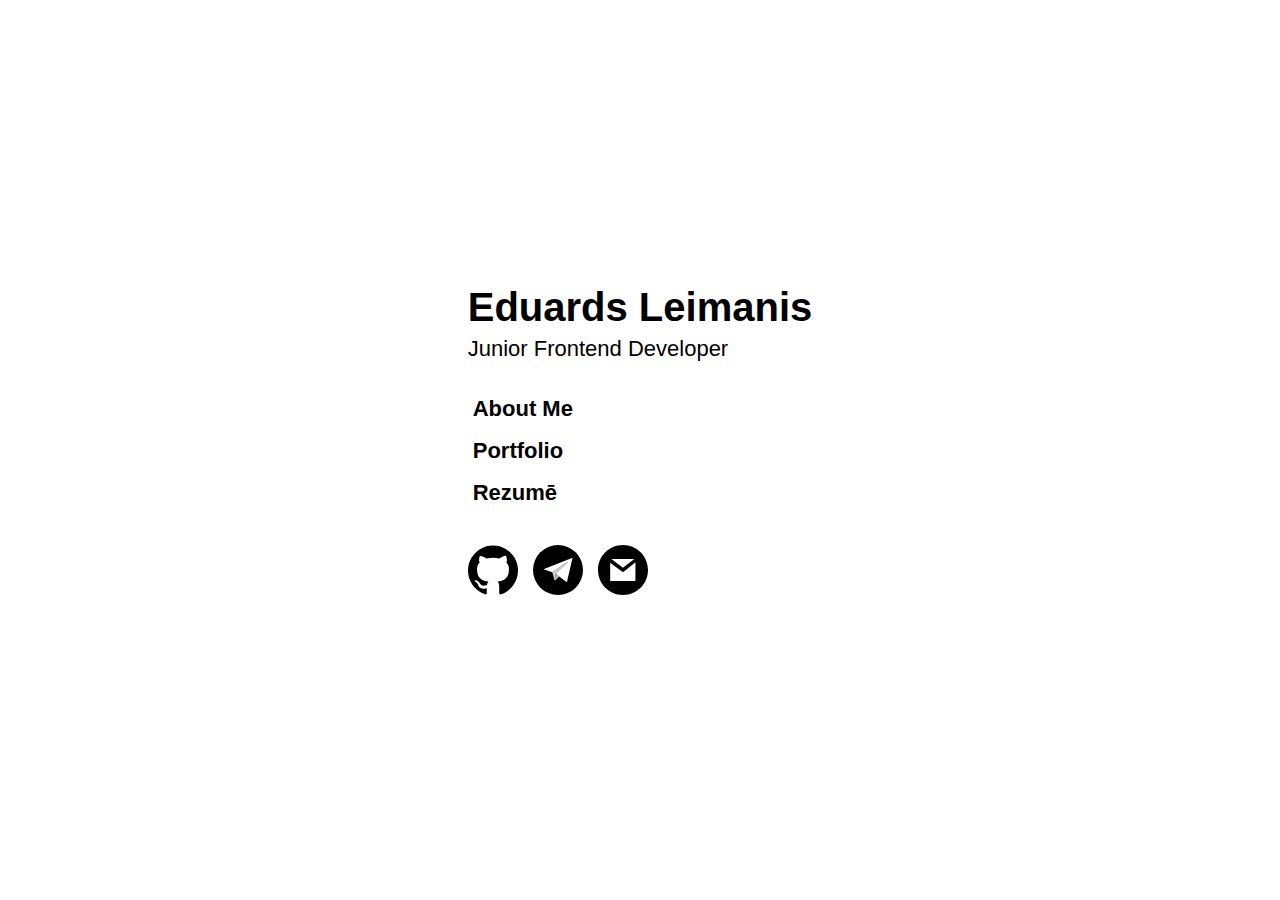
==== index.html @ fb5e583a "ver 1.0" ====
<!DOCTYPE html>
<html lang="ru-RU">

  <head>
    <meta charset="UTF-8">
    <meta name="viewport" content="width=device-width, initial-scale=1.0">
    <meta http-equiv="X-UA-Compatible" content="ie=edge">
    <meta name="description" content="Личный сайт Нияза Гарипова">
    <title>Eduards Leimanis | Junior Frontend Developer</title>
    <link  href="css/normalize.min.css" rel="stylesheet">
    <link  href="css/style.min.css" rel="stylesheet">
  </head>

  <body class="page">
    <main class="main">
      <h1 class="visually-hidden">Main Page</h1>
      <section class="info">
        <h2 class="info__title">Eduards Leimanis</h2>
        <p class="info__specialization">Junior Frontend Developer</p>
        <nav class="navigation">
          <ul class="navigation__list">
            <li class="navigation__item">
              <a class="navigation__link" href="about.html">About Me</a>
            </li>
            <li class="navigation__item">
              <a class="navigation__link" href="portfolio.html">Portfolio</a>
            </li>
            <li class="navigation__item">
              <a class="navigation__link" href="https://moikrug.ru/niyaz--garipov" target="blank">Rezumē</a>
            </li>
          </ul>
        </nav>
        <ul class="social">
          <li class="social__item">
            <a class="social__link" href="https://github.com/blademan" aria-label="Github" target="blank">
              <svg class="social__icon-github" width="50" height="50">
                <use xlink:href="img/sprite.svg#github"></use>
              </svg>
            </a>
          </li>
          <li class="social__item">
            <a class="social__link" href="https://t.me/Heimik" aria-label="Telegram" target="blank">
              <svg class="social__icon-telegram" width="50" height="50">
                <use xlink:href="img/sprite.svg#telegram"></use>
              </svg>
            </a>
          </li>
          <li class="social__item">
            <a class="social__link" href="mailto:eduards.leimanis@gmail.com" aria-label="Gmail">
              <svg class="social__icon-gmail" width="50" height="50">
                <use xlink:href="img/sprite.svg#gmail"></use>
              </svg>
            </a>
          </li>
        </ul>
      </section>
    </main>
    <script src="js/svgxuse.min.js"></script>
  </body>

</html>
---- css/style.min.css ----
.visually-hidden:not(:focus):not(:active),input[type=checkbox].visually-hidden,input[type=radio].visually-hidden{position:absolute;width:1px;height:1px;margin:-1px;border:0;padding:0;white-space:nowrap;-webkit-clip-path:inset(100%);clip-path:inset(100%);clip:rect(0 0 0 0);overflow:hidden}.page{display:-webkit-box;display:-ms-flexbox;display:flex;-webkit-box-orient:vertical;-webkit-box-direction:normal;-ms-flex-direction:column;flex-direction:column;min-width:320px;min-height:100vh;margin:0;padding:0;font-family:Arial,Helvetica,sans-serif;font-size:16px;font-weight:500;line-height:20px;color:#000}.main{margin:auto}.info{padding:20px}.info__title{margin:0 0 10px;font-size:40px;line-height:44px}.info__specialization{margin:0 0 40px;font-size:22px}.navigation{margin-bottom:40px}.navigation__list{margin:0;padding:0;list-style:none}.navigation__item{margin-right:20px;margin-bottom:20px}.navigation__item:last-child{margin-right:0}.navigation__link{position:relative;padding:5px;font-size:22px;font-weight:700;color:#000;text-decoration:none;background-color:#fff;outline:0;-webkit-transition:.2s;transition:.2s}.navigation__link::after,.navigation__link::before{content:"";position:absolute;z-index:-1;width:0;height:2px;background-color:#000;-webkit-transition:width .5s cubic-bezier(.44,.73,0,.97) .01s,height .5s cubic-bezier(.44,.73,0,.97) .35s;transition:width .5s cubic-bezier(.44,.73,0,.97) .01s,height .5s cubic-bezier(.44,.73,0,.97) .35s}.navigation__link::before{top:-2px;left:-2px}.navigation__link::after{right:-2px;bottom:-2px}.navigation__link:focus::after,.navigation__link:focus::before,.navigation__link:hover::after,.navigation__link:hover::before{width:calc(100% + 2px);height:calc(100% + 2px*2)}.social{display:-webkit-box;display:-ms-flexbox;display:flex;-ms-flex-wrap:wrap;flex-wrap:wrap;margin:0;padding:0;list-style:none}.social__item{margin-right:15px;margin-bottom:15px}.social__link:focus .social__icon-github,.social__link:hover .social__icon-github{fill:#454550}.social__link:focus .social__icon-telegram,.social__link:hover .social__icon-telegram{fill:#30a7de}.social__link:focus .social__icon-gmail,.social__link:hover .social__icon-gmail{fill:#dd5145}.main-inner{display:-webkit-box;display:-ms-flexbox;display:flex;-webkit-box-pack:center;-ms-flex-pack:center;justify-content:center;-webkit-box-align:center;-ms-flex-align:center;align-items:center;-webkit-box-flex:1;-ms-flex-positive:1;flex-grow:1;padding:20px}.wrapper{max-width:1200px}.breadcrumbs{margin-bottom:40px}.breadcrumbs__list{display:-webkit-box;display:-ms-flexbox;display:flex;margin:0;padding:0;list-style:none}.breadcrumbs__item{position:relative;margin-right:25px}.breadcrumbs__item--active{margin:0;text-decoration:line-through}.breadcrumbs__item::after{content:"\00bb";position:absolute;top:0;right:-18px}.breadcrumbs__item:last-child::after{content:""}.breadcrumbs__link{color:#000;text-decoration:none}.project,.project__card{display:-webkit-box;display:-ms-flexbox;display:flex}.project{-ms-flex-wrap:wrap;flex-wrap:wrap;-webkit-box-pack:center;-ms-flex-pack:center;justify-content:center;margin-left:-20px}.project__card{-webkit-box-orient:vertical;-webkit-box-direction:normal;-ms-flex-direction:column;flex-direction:column;-webkit-box-pack:justify;-ms-flex-pack:justify;justify-content:space-between;-ms-flex-preferred-size:300px;flex-basis:300px;margin-bottom:20px;margin-left:20px;padding:20px;-webkit-box-sizing:border-box;box-sizing:border-box;border:1px solid #000;border-radius:3px}.project__link{display:block;margin-bottom:30px;color:#000;text-decoration:none;-webkit-transition:.2s;transition:.2s}.project__link:focus,.project__link:hover{text-decoration:line-through;opacity:.5}.project__title{margin:0;font-size:30px;text-align:center}.project__description{margin:0 0 20px}.project__link-about{position:relative;width:100px;padding:10px;-webkit-box-sizing:border-box;box-sizing:border-box;font-weight:700;color:#000;text-decoration:none;-webkit-transition:.3s;transition:.3s}.project__link-about:hover{color:#fff}.project__link-about::after{content:"";position:absolute;bottom:0;left:0;z-index:-1;width:100%;height:2px;background-color:#000;-webkit-transition:.3s;transition:.3s}.project__link-about:hover::after{height:40px}.about{display:-webkit-box;display:-ms-flexbox;display:flex;-webkit-box-orient:vertical;-webkit-box-direction:normal;-ms-flex-direction:column;flex-direction:column;-webkit-box-align:center;-ms-flex-align:center;align-items:center}@media (min-width:768px){.about{-webkit-box-orient:horizontal;-webkit-box-direction:normal;-ms-flex-direction:row;flex-direction:row;-webkit-box-pack:center;-ms-flex-pack:center;justify-content:center}}.container{line-height:26px;-webkit-box-ordinal-group:2;-ms-flex-order:1;order:1}@media (min-width:768px){.container{-ms-flex-preferred-size:455px;flex-basis:455px;margin-right:50px;-webkit-box-ordinal-group:1;-ms-flex-order:0;order:0}}@media (min-width:992px){.container{-ms-flex-preferred-size:655px;flex-basis:655px}}.about__heading,.about__text{margin:0 0 15px}.about__picture-container{width:200px;height:200px;margin-bottom:25px;border-radius:50%;overflow:hidden}
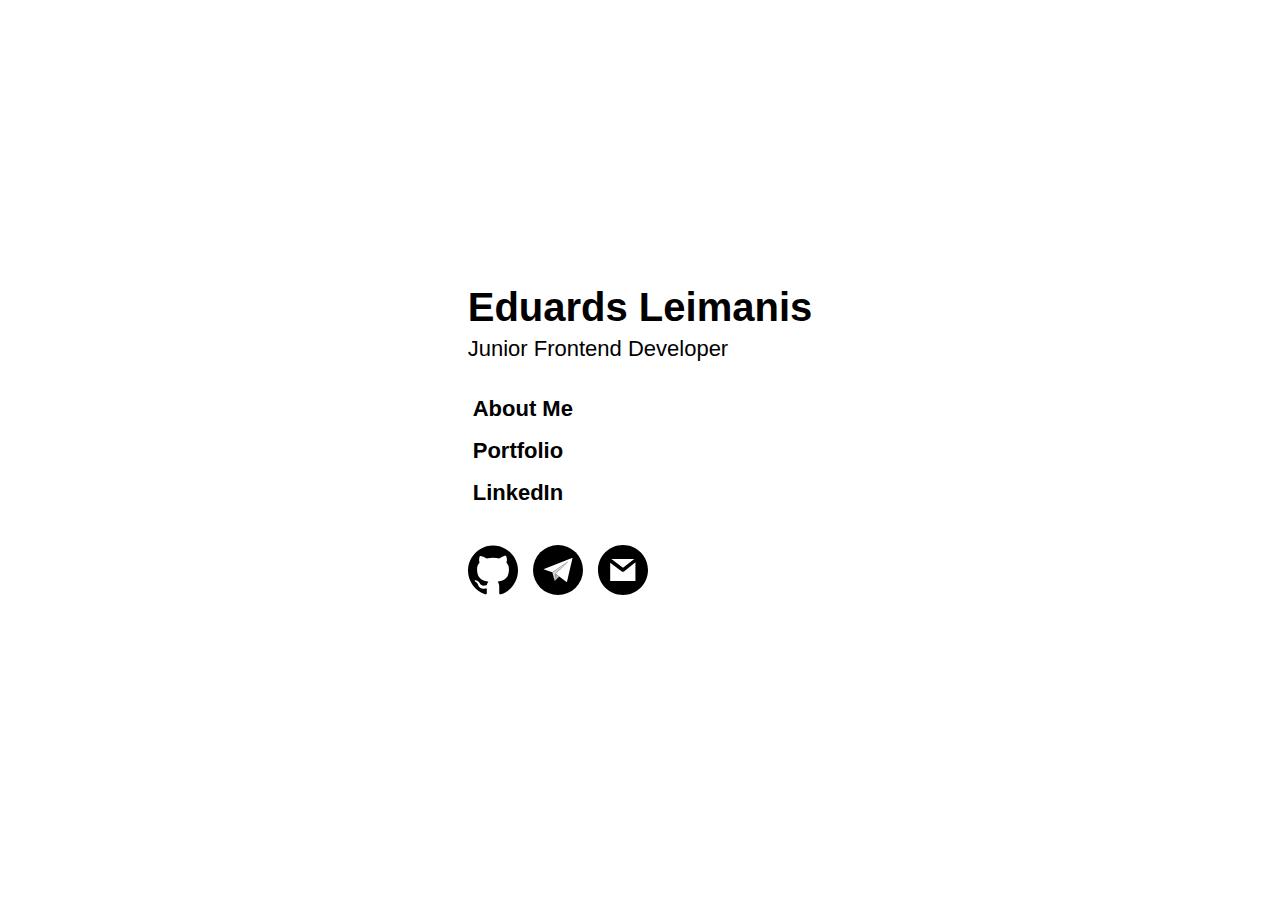
==== commit e6a83b05: "add linkedin" ====
--- a/index.html
+++ b/index.html
@@ -26,7 +26,7 @@
               <a class="navigation__link" href="portfolio.html">Portfolio</a>
             </li>
             <li class="navigation__item">
-              <a class="navigation__link" href="https://moikrug.ru/niyaz--garipov" target="blank">Rezumē</a>
+              <a class="navigation__link" href="https://www.linkedin.com/in/eduards-leimanis-40319786/" target="blank">LinkedIn</a>
             </li>
           </ul>
         </nav>
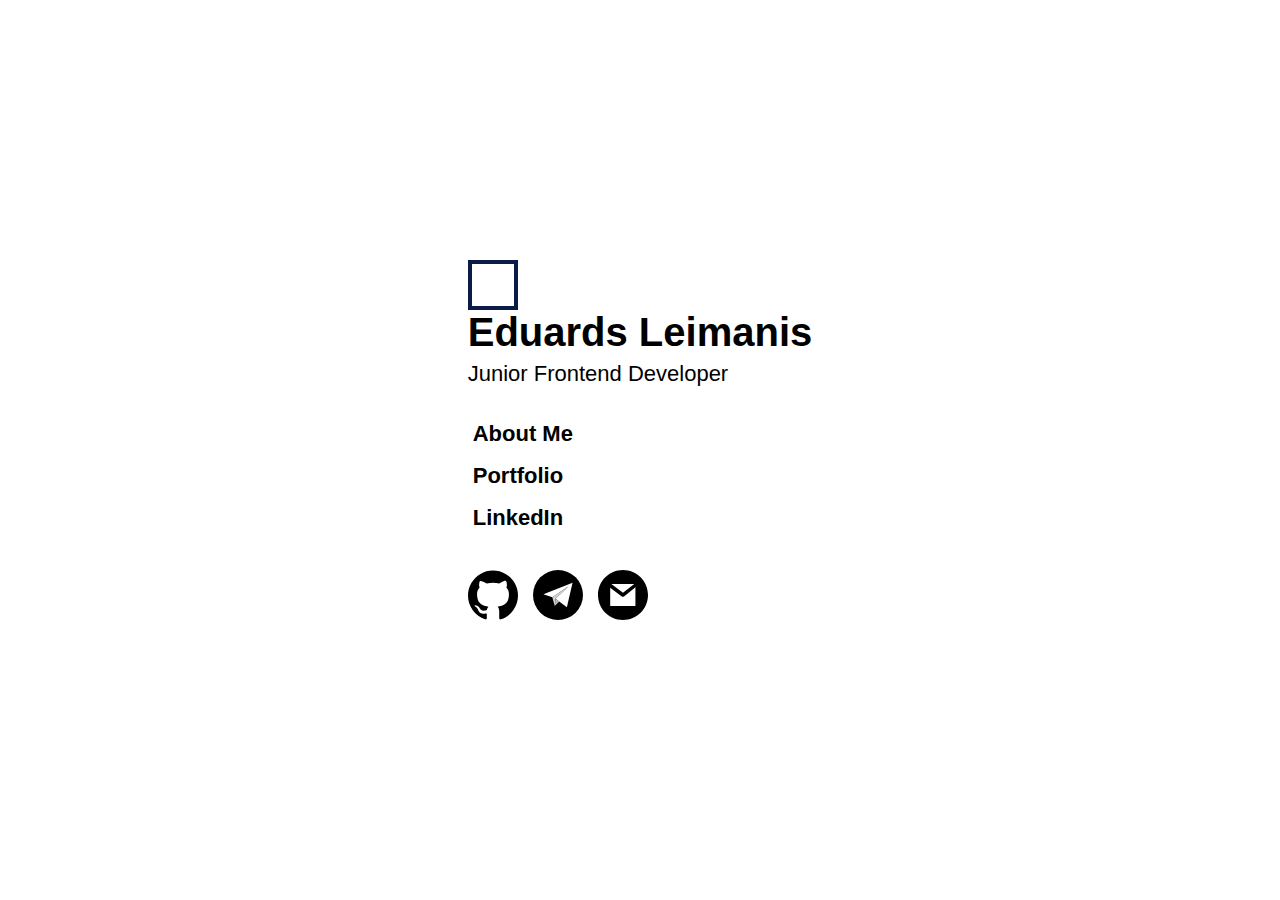
==== commit 470c683b: "Update index.html" ====
--- a/index.html
+++ b/index.html
@@ -5,16 +5,23 @@
     <meta charset="UTF-8">
     <meta name="viewport" content="width=device-width, initial-scale=1.0">
     <meta http-equiv="X-UA-Compatible" content="ie=edge">
-    <meta name="description" content="Личный сайт Нияза Гарипова">
+    <meta name="description" content="Eduards Git-hub page">
     <title>Eduards Leimanis | Junior Frontend Developer</title>
     <link  href="css/normalize.min.css" rel="stylesheet">
-    <link  href="css/style.min.css" rel="stylesheet">
+    <link  href="css/style.css" rel="stylesheet">
   </head>
 
   <body class="page">
     <main class="main">
       <h1 class="visually-hidden">Main Page</h1>
       <section class="info">
+        <div class="loader">
+  <span></span>
+  <span></span>
+  <span></span>
+  <span></span>
+</div>
+  
         <h2 class="info__title">Eduards Leimanis</h2>
         <p class="info__specialization">Junior Frontend Developer</p>
         <nav class="navigation">
@@ -26,7 +33,7 @@
               <a class="navigation__link" href="portfolio.html">Portfolio</a>
             </li>
             <li class="navigation__item">
-              <a class="navigation__link" href="https://www.linkedin.com/in/eduards-leimanis-40319786/" target="blank">LinkedIn</a>
+              <a class="navigation__link" href="https://www.linkedin.com/in/heimiklv/" target="blank">LinkedIn</a>
             </li>
           </ul>
         </nav>
@@ -39,7 +46,7 @@
             </a>
           </li>
           <li class="social__item">
-            <a class="social__link" href="https://t.me/Heimik" aria-label="Telegram" target="blank">
+            <a class="social__link" href="https://t.me/HeimikLV" aria-label="Telegram" target="blank">
               <svg class="social__icon-telegram" width="50" height="50">
                 <use xlink:href="img/sprite.svg#telegram"></use>
               </svg>
--- a/css/style.css
+++ b/css/style.css
@@ -0,0 +1,460 @@
+/* ===== Общие стили ===== */
+*{box-sizing:border-box}
+body {
+  margin: 0;
+  display: flex;
+  justify-content: center;
+  align-items: center;
+  height: 100vh;
+}
+@keyframes loader {
+  0% {transform:rotate(-45deg)}
+  50%{transform:rotate(-135deg)}
+  100%{transform:rotate(-225deg)}}
+@keyframes span-1 {
+  0% {transform:translate(0);}
+  50%{transform:translate(-50px, 0);border-color:#EE4D68}
+  100%{transform:translate(0);}}
+@keyframes span-2 {
+  0%{transform:translate(0);}
+  50%{transform:translate(50px, 0);border-color:#875678}
+  100%{transform:translate(0);}}
+@keyframes span-3 {
+  0%{transform:translate(0);}
+  50%{transform:translate(0, -50px);border-color:#FF9900}
+  100%{transform:translate(0);}}
+@keyframes span-4 {
+  0%{transform:translate(0);}
+  50%{transform:translate(0, 50px);border-color:#00E4F6}
+  100%{transform:translate(0);}}
+.loader {
+  width: 50px;
+  height: 50px;
+  position: relative;
+  animation: loader 2s infinite ease-in-out;
+}
+.loader span {
+  width: 50px;
+  height: 50px;
+  position: absolute;
+  left: 0;
+  top: 0;
+  border: 4px solid #0B1B48;
+}
+.loader span:nth-child(1) {
+  animation: span-1 2s ease-in-out infinite;
+}
+.loader span:nth-child(2) {
+  animation: span-2 2s ease-in-out infinite;
+}
+.loader span:nth-child(3) {
+  animation: span-3 2s ease-in-out infinite;
+}
+.loader span:nth-child(4) {
+  animation: span-4 2s ease-in-out infinite;
+}
+.visually-hidden:not(:focus):not(:active),
+input[type="checkbox"].visually-hidden,
+input[type="radio"].visually-hidden {
+  position: absolute;
+
+  width: 1px;
+  height: 1px;
+  margin: -1px;
+  border: 0;
+  padding: 0;
+
+  white-space: nowrap;
+  -webkit-clip-path: inset(100%);
+          clip-path: inset(100%);
+  clip: rect(0 0 0 0);
+  overflow: hidden;
+}
+
+.page {
+  display: -webkit-box;
+  display: -ms-flexbox;
+  display: flex;
+  -webkit-box-orient: vertical;
+  -webkit-box-direction: normal;
+      -ms-flex-direction: column;
+          flex-direction: column;
+  min-width: 320px;
+  min-height: 100vh;
+  margin: 0;
+  padding: 0;
+
+  font-family: Arial, Helvetica, sans-serif;
+  font-size: 16px;
+  font-weight: 500;
+  line-height: 20px;
+  color: #000;
+}
+
+/* ===== Стилизация главной страницы ===== */
+.main {
+  margin: auto;
+}
+
+.info {
+  padding: 20px;
+}
+
+.info__title {
+  margin: 0;
+  margin-bottom: 10px;
+
+  font-size: 40px;
+  line-height: 44px;
+}
+
+.info__specialization {
+  margin: 0;
+  margin-bottom: 40px;
+
+  font-size: 22px;
+}
+
+.navigation {
+  margin-bottom: 40px;
+}
+
+.navigation__list {
+  margin: 0;
+  padding: 0;
+
+  list-style: none;
+}
+
+.navigation__item {
+  margin-right: 20px;
+  margin-bottom: 20px;
+}
+
+.navigation__item:last-child {
+  margin-right: 0;
+}
+
+.navigation__link {
+  position: relative;
+
+  padding: 5px;
+
+  font-size: 22px;
+  font-weight: bold;
+  color: #000;
+  text-decoration: none;
+  background-color: #fff;
+
+  outline: none;
+
+  -webkit-transition: 0.2s;
+          transition: 0.2s;
+}
+
+.navigation__link::before,
+.navigation__link::after {
+  content: "";
+
+  position: absolute;
+  z-index: -1;
+
+  width: 0;
+  height: 2px;
+
+  background-color: #000;
+
+  -webkit-transition: width 0.5s cubic-bezier(0.44, 0.73, 0, 0.97) 0.01s, height 0.5s cubic-bezier(0.44, 0.73, 0, 0.97) 0.35s;
+          transition: width 0.5s cubic-bezier(0.44, 0.73, 0, 0.97) 0.01s, height 0.5s cubic-bezier(0.44, 0.73, 0, 0.97) 0.35s;
+}
+
+.navigation__link::before {
+  top: -2px;
+  left: -2px;
+}
+
+.navigation__link::after {
+  right: -2px;
+  bottom: -2px;
+}
+
+.navigation__link:focus::before,
+.navigation__link:hover::before,
+.navigation__link:focus::after,
+.navigation__link:hover::after {
+  width: calc(100% + 2px);
+  height: calc(100% + 2px * 2);
+}
+
+.social {
+  display: -webkit-box;
+  display: -ms-flexbox;
+  display: flex;
+  -ms-flex-wrap: wrap;
+      flex-wrap: wrap;
+  margin: 0;
+  padding: 0;
+
+  list-style: none;
+}
+
+.social__item {
+  margin-right: 15px;
+  margin-bottom: 15px;
+}
+
+.social__link:hover .social__icon-github,
+.social__link:focus .social__icon-github {
+  fill: #454550;
+}
+
+.social__link:hover .social__icon-telegram,
+.social__link:focus .social__icon-telegram {
+  fill: #30A7DE;
+}
+
+.social__link:hover .social__icon-gmail,
+.social__link:focus .social__icon-gmail {
+  fill: #DD5145;
+}
+
+/* ===== Стилизация страницы портфолио ===== */
+.main-inner {
+  display: -webkit-box;
+  display: -ms-flexbox;
+  display: flex;
+  -webkit-box-pack: center;
+      -ms-flex-pack: center;
+          justify-content: center;
+  -webkit-box-align: center;
+      -ms-flex-align: center;
+          align-items: center;
+  -webkit-box-flex: 1;
+      -ms-flex-positive: 1;
+          flex-grow: 1;
+  padding: 20px;
+}
+
+.wrapper {
+  max-width: 1200px;
+}
+
+.breadcrumbs {
+  margin-bottom: 40px;
+}
+
+.breadcrumbs__list {
+  display: -webkit-box;
+  display: -ms-flexbox;
+  display: flex;
+  margin: 0;
+  padding: 0;
+
+  list-style: none;
+}
+
+.breadcrumbs__item {
+  position: relative;
+
+  margin-right: 25px;
+}
+
+.breadcrumbs__item--active {
+  margin: 0;
+
+  text-decoration: line-through;
+}
+
+.breadcrumbs__item::after {
+  content:"\00bb";
+
+  position: absolute;
+  top: 0;
+  right: -18px;
+}
+
+.breadcrumbs__item:last-child::after {
+  content:"";
+}
+
+.breadcrumbs__link {
+  color: #000;
+  text-decoration: none;
+}
+
+.project {
+  display: -webkit-box;
+  display: -ms-flexbox;
+  display: flex;
+  -ms-flex-wrap: wrap;
+      flex-wrap: wrap;
+  -webkit-box-pack: center;
+      -ms-flex-pack: center;
+          justify-content: center;
+  margin-left: -20px;
+}
+
+.project__card {
+  display: -webkit-box;
+  display: -ms-flexbox;
+  display: flex;
+  -webkit-box-orient: vertical;
+  -webkit-box-direction: normal;
+      -ms-flex-direction: column;
+          flex-direction: column;
+  -webkit-box-pack: justify;
+      -ms-flex-pack: justify;
+          justify-content: space-between;
+  -ms-flex-preferred-size: 300px;
+      flex-basis: 300px;
+  margin-bottom: 20px;
+  margin-left: 20px;
+  padding: 20px;
+  -webkit-box-sizing: border-box;
+          box-sizing: border-box;
+
+  border: 1px solid #000;
+  border-radius: 3px;
+}
+
+.project__link {
+  display: block;
+  margin-bottom: 30px;
+
+  color: #000;
+  text-decoration: none;
+
+  -webkit-transition: 0.2s;
+          transition: 0.2s;
+}
+
+.project__link:hover,
+.project__link:focus {
+  text-decoration: line-through;
+
+  opacity: 0.5;
+}
+
+
+.project__title {
+  margin: 0;
+
+  font-size: 30px;
+  text-align: center;
+}
+
+.project__description {
+  margin: 0;
+  margin-bottom: 20px;
+}
+
+.project__link-about {
+  position: relative;
+
+  width: 100px;
+  padding: 10px;
+  -webkit-box-sizing: border-box;
+          box-sizing: border-box;
+
+  font-weight: bold;
+  color: #000;
+  text-decoration: none;
+
+  -webkit-transition: 0.3s;
+          transition: 0.3s;
+}
+
+.project__link-about:hover {
+  color: #fff;
+}
+
+.project__link-about::after {
+  content: "";
+
+  position: absolute;
+  bottom: 0;
+  left: 0;
+  z-index: -1;
+
+  width: 100%;
+  height: 2px;
+
+  background-color: #000;
+
+  -webkit-transition: 0.3s;
+          transition: 0.3s;
+}
+
+.project__link-about:hover::after {
+  height: 40px;
+}
+
+/* ===== Стилизация страницы обо мне ===== */
+.about {
+  display: -webkit-box;
+  display: -ms-flexbox;
+  display: flex;
+  -webkit-box-orient: vertical;
+  -webkit-box-direction: normal;
+      -ms-flex-direction: column;
+          flex-direction: column;
+  -webkit-box-align: center;
+      -ms-flex-align: center;
+          align-items: center;
+}
+
+@media (min-width: 768px) {
+  .about {
+    -webkit-box-orient: horizontal;
+    -webkit-box-direction: normal;
+        -ms-flex-direction: row;
+            flex-direction: row;
+    -webkit-box-pack: center;
+        -ms-flex-pack: center;
+            justify-content: center;
+  }
+}
+
+.container {
+  line-height: 26px;
+  -webkit-box-ordinal-group: 2;
+      -ms-flex-order: 1;
+            order: 1;
+}
+
+@media (min-width: 768px) {
+  .container {
+    -ms-flex-preferred-size: 455px;
+        flex-basis: 455px;
+    margin-right: 50px;
+
+    -webkit-box-ordinal-group: 1;
+
+        -ms-flex-order: 0;
+
+            order: 0;
+  }
+}
+
+@media (min-width: 992px) {
+  .container {
+    -ms-flex-preferred-size: 655px;
+        flex-basis: 655px;
+  }
+}
+
+.about__heading,
+.about__text {
+  margin: 0;
+  margin-bottom: 15px;
+}
+
+.about__picture-container {
+  width: 200px;
+  height: 200px;
+  margin-bottom: 25px;
+
+  border-radius: 50%;
+
+  overflow: hidden;
+}
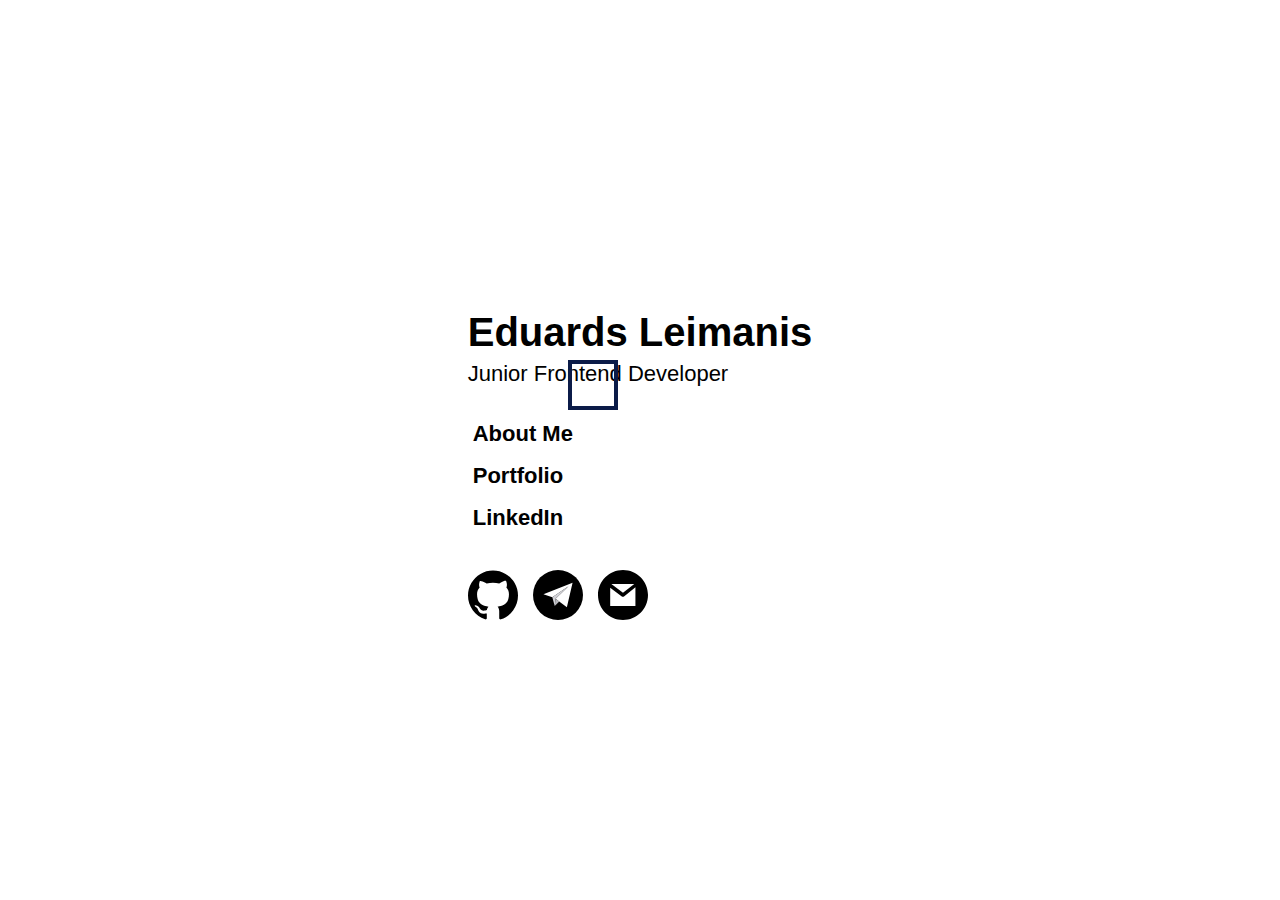
==== commit 86eb456e: "index upd" ====
--- a/index.html
+++ b/index.html
@@ -6,7 +6,7 @@
     <meta name="viewport" content="width=device-width, initial-scale=1.0">
     <meta http-equiv="X-UA-Compatible" content="ie=edge">
     <meta name="description" content="Eduards Git-hub page">
-    <title>Eduards Leimanis | Junior Frontend Developer</title>
+    <title>Eduards Leimanis | Frontend Developer</title>
     <link  href="css/normalize.min.css" rel="stylesheet">
     <link  href="css/style.css" rel="stylesheet">
   </head>
--- a/css/style.css
+++ b/css/style.css
@@ -37,8 +37,8 @@
   width: 50px;
   height: 50px;
   position: absolute;
-  left: 0;
-  top: 0;
+  left: 100px;
+  top: 100px;
   border: 4px solid #0B1B48;
 }
 .loader span:nth-child(1) {
@@ -418,8 +418,7 @@
 .container {
   line-height: 26px;
   -webkit-box-ordinal-group: 2;
-      -ms-flex-order: 1;
-            order: 1;
+      
 }
 
 @media (min-width: 768px) {
@@ -430,9 +429,7 @@
 
     -webkit-box-ordinal-group: 1;
 
-        -ms-flex-order: 0;
-
-            order: 0;
+        
   }
 }
 
@@ -451,10 +448,11 @@
 
 .about__picture-container {
   width: 200px;
-  height: 200px;
+  height: 100%;
   margin-bottom: 25px;
-
-  border-radius: 50%;
+  box-shadow: 0 10px 50px rgba(0, 0, 0, 0.4);
+
+  border-radius: 3px;
 
   overflow: hidden;
 }
